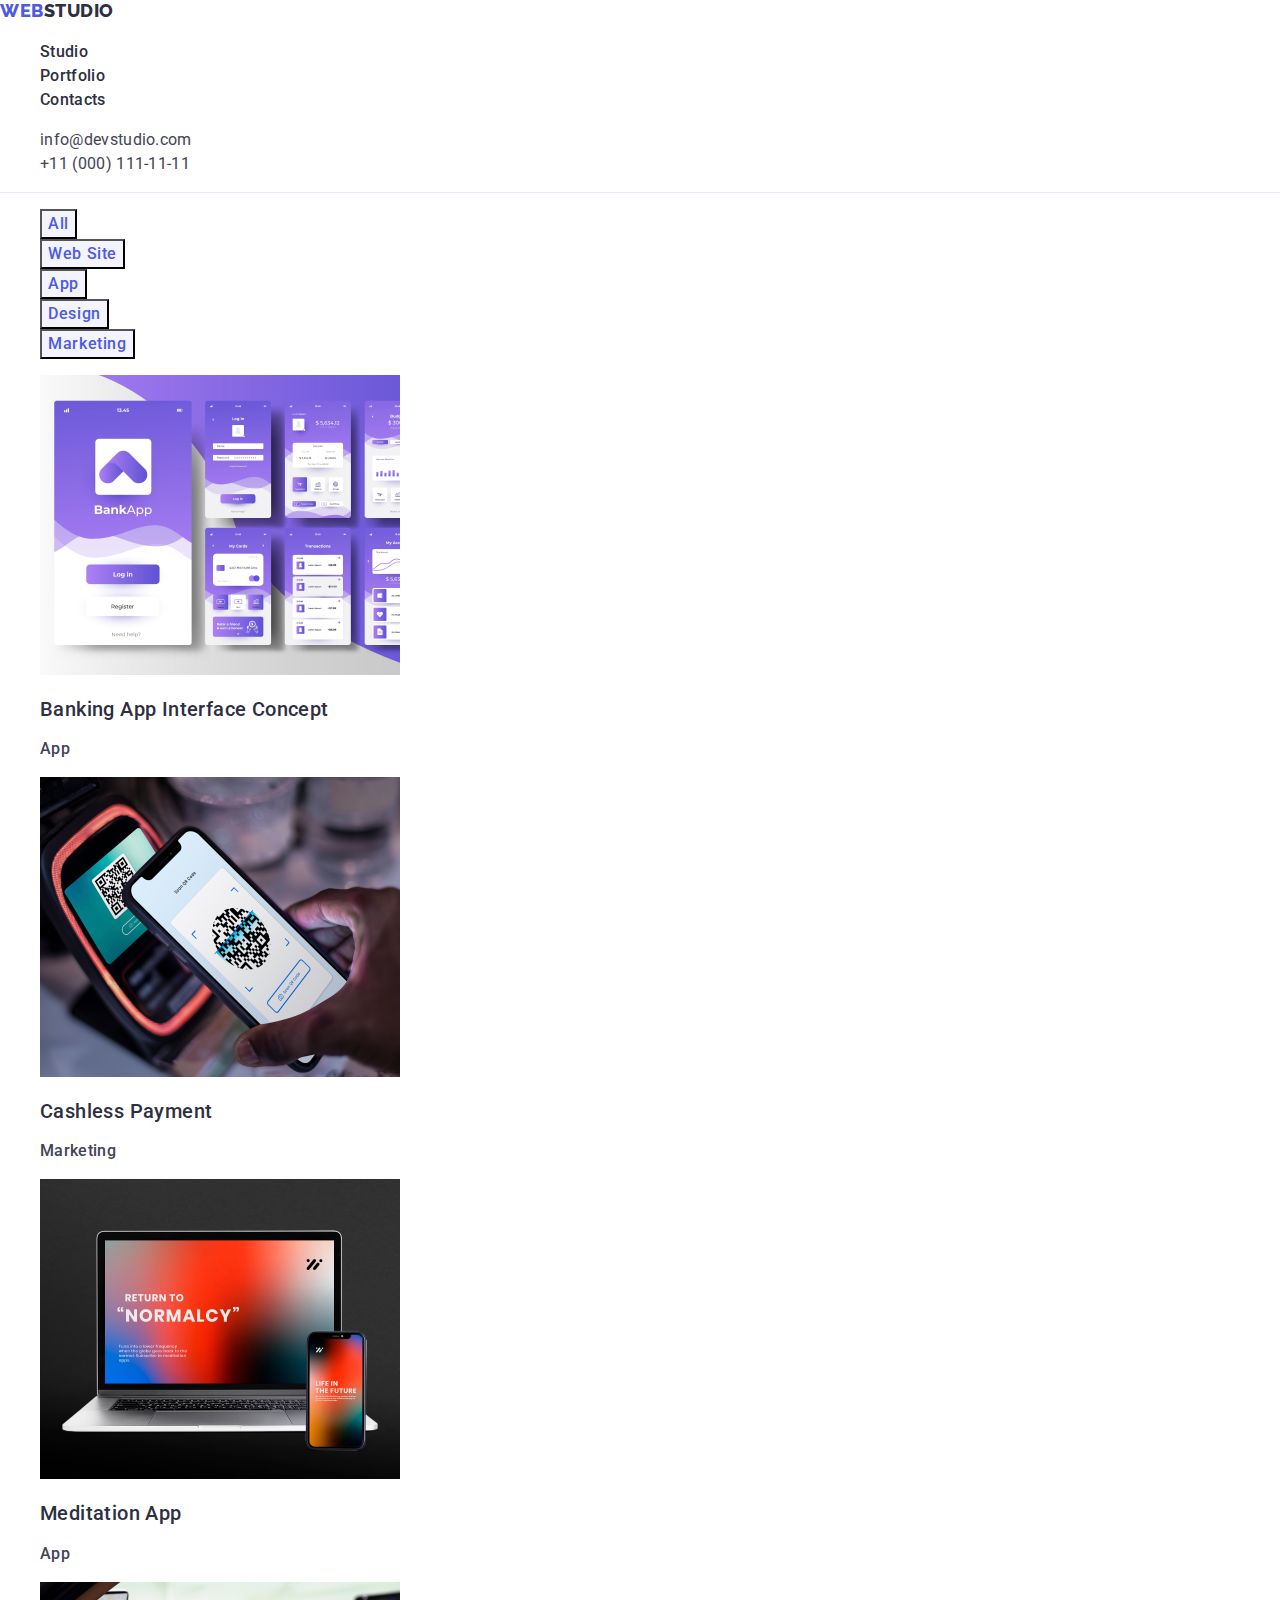
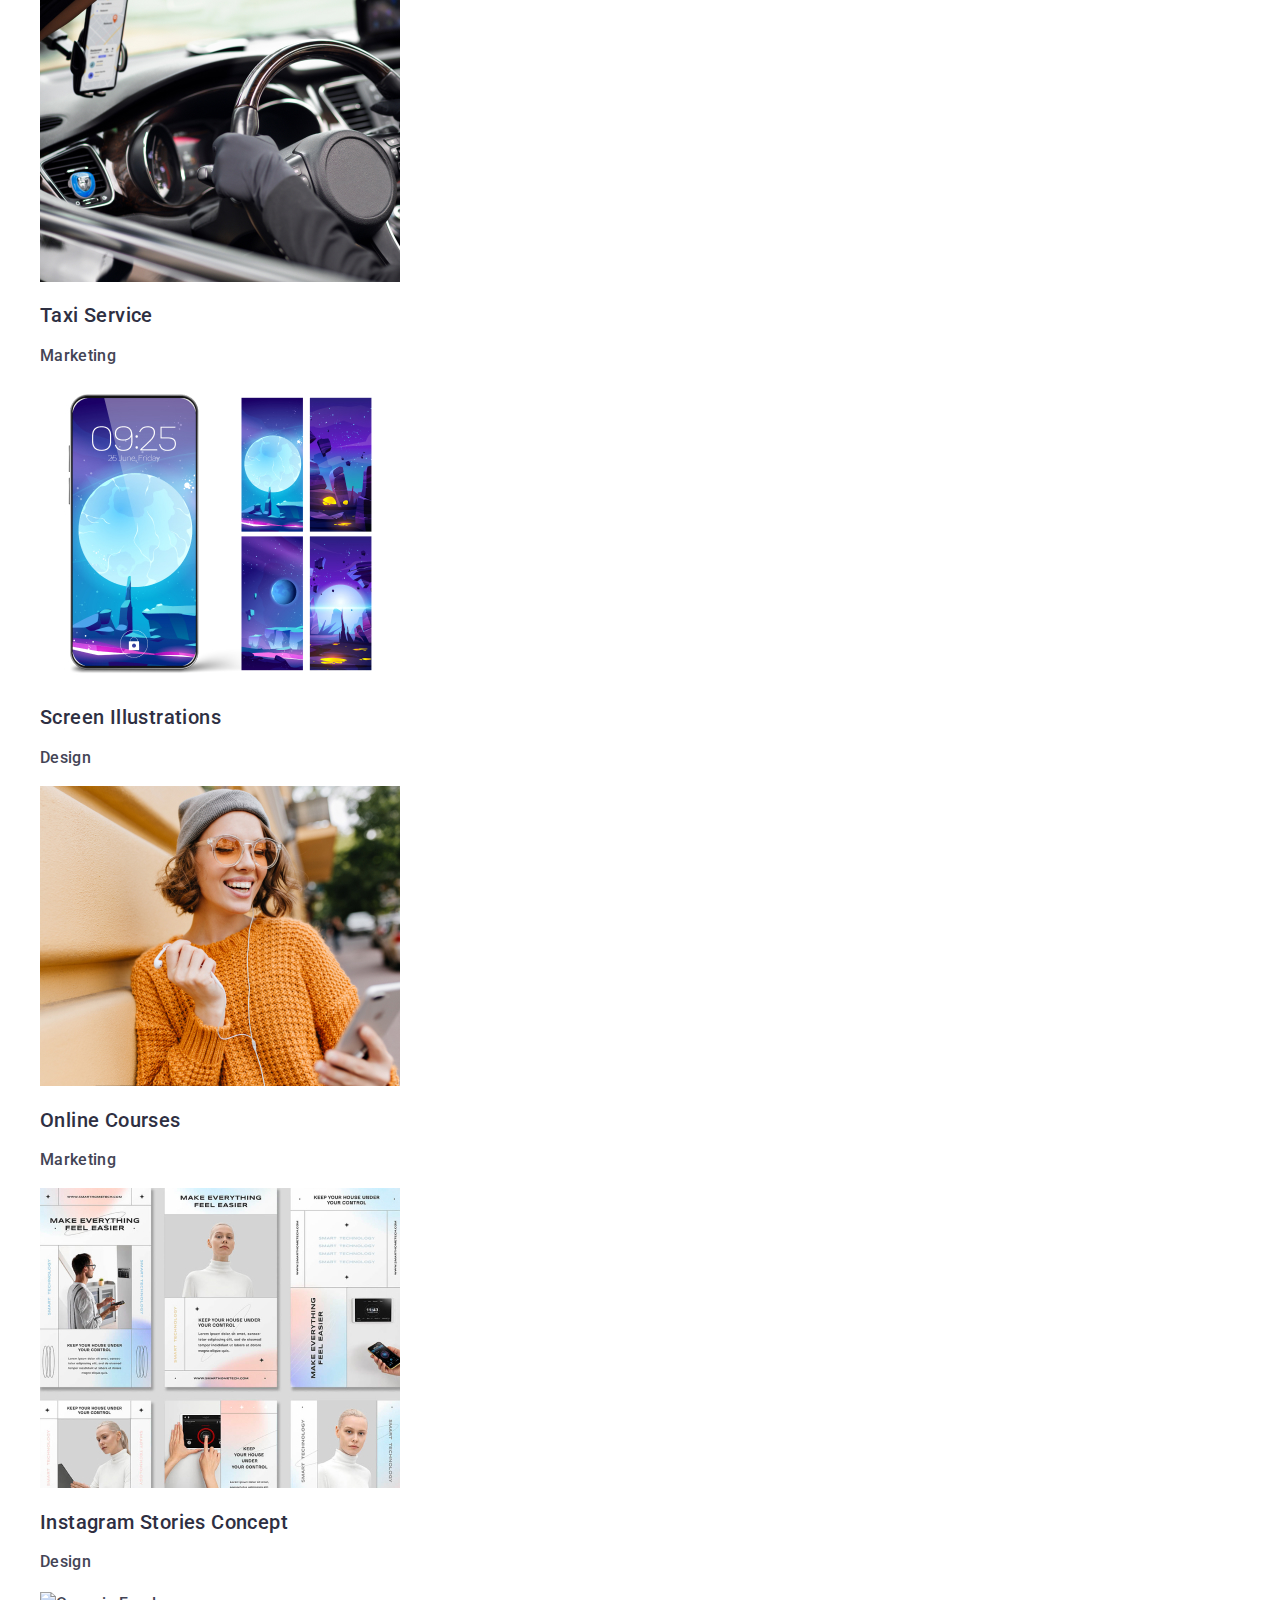
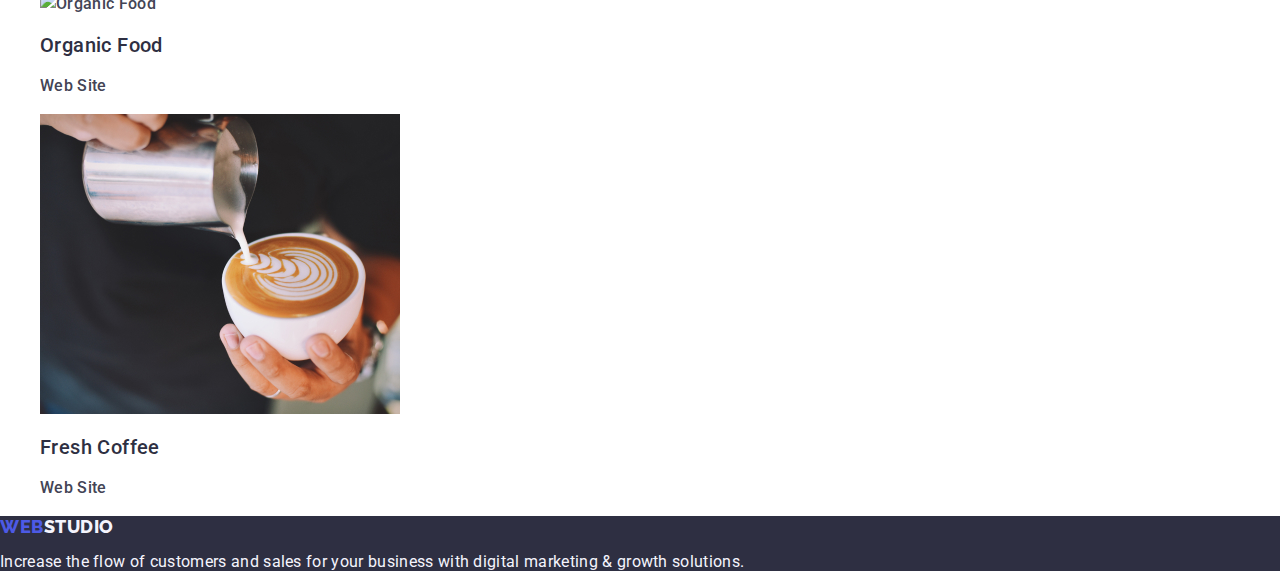
==== portfolio.html @ 26c59017 "up" ====
<!DOCTYPE html>
<html lang="en">
<head>
      <meta charset="UTF-8">
      <meta http-equiv="X-UA-Compatible" content="IE=edge">
      <meta name="viewport" content="width=device-width, initial-scale=1.0">
      <title>Portfolio</title>
      <link rel="preconnect" href="https://fonts.googleapis.com" />
      <link rel="preconnect" href="https://fonts.gstatic.com" crossorigin />
      <link
        href="https://fonts.googleapis.com/css2?family=Raleway:wght@800&family=Roboto:wght@400;500;700;900&display=swap"
        rel="stylesheet"
      /> 
    <link
    rel="stylesheet"
    href="https://cdnjs.cloudflare.com/ajax/libs/modern-normalize/1.1.0/modern-normalize.min.css">
      <link rel="stylesheet" href="./css/styles.css">
 </head>
 <body>
    <header class="top-line link">
        <nav class="nav link">
             <a href="./index.html" class="logo link">Web<span class="logo-item link">Studio</span></a>
             <ul class="list link">
                  <li class="studio link"><a  href="./index.html" class="nav-link link" >Studio</a></li>
                  <li class="studio link"><a href="./portfolio.html"  class="nav-link link" >Portfolio</a></li>
                  <li class="studio link"><a href="" class="nav-link link">Contacts</a></li>
             </ul>
        </nav>
        <address class="address link">
             <ul class="list link">
                  <li class=" email link"><a href="mailto:info@devstudio.com" class="list-link link" >info@devstudio.com</a></li>
                  <li class=" email link"><a href="tel:+110001111111" class="list-link link" >+11 (000) 111-11-11 </a></li>
             </ul>
        </address>    
   </header>
   <main>
    <section >

      <h1 hidden>portfolio</h1>
        <ul class="list link" >
          <li class="btn-list"><button class="buttons" type="button">All</button></li>
          <li class="btn-list"><button class="buttons" type="button">Web Site</button></li>
          <li class="btn-list"><button class="buttons" type="button">App</button></li>
          <li class="btn-list"><button class="buttons" type="button">Design</button></li>
          <li class="btn-list"><button class="buttons" type="button">Marketing</button></li>
        </ul>

        <ul class="list link">
          <li class="item-portfolio">
            <a class="link" href="">
              <img
                src="./images/img.jpg"
                alt="Banking App Interface Concept"
                width="360"
                height="300"
              />
              
                <h2 class="caption">Banking App Interface Concept</h2>
                <p class="subtitle">App</p>
              
            </a>
          </li>
          <li class="item-portfolio">
            <a class="link" href="">
              <img
                src="./images/img1-1.jpg"
                alt="Cashless Payment"
                width="360"
                height="300"
              />
             
                <h2 class="caption">Cashless Payment</h2>
                <p class="subtitle">Marketing</p>
              
            </a>
          </li>
          <li class="item-portfolio">
            <a class="link" href="">
              <img
                src="./images/img2-2.jpg"
                alt="Meditation App"
                width="360"
                height="300"
              />
              
                <h2 class="caption">Meditation App</h2>
                <p class="subtitle">App</p>
              
            </a>
          </li>
          <li class="item-portfolio">
            <a class="link" href="">
              <img
                src="./images/img3-3.jpg"
                alt="Taxi Service"
                width="360"
                height="300"
              />
              
                <h2 class="caption">Taxi Service</h2>
                <p class="subtitle">Marketing</p>
              
            </a>
          </li>
          <li class="item-portfolio">
            <a class="link" href="">
              <img
                src="./images/img4-4.jpg"
                alt="Screen Illustrations"
                width="360"
                height="300"
              />
              
                <h2 class="caption">Screen Illustrations</h2>
                <p class="subtitle">Design</p>
              
            </a>
          </li>
          <li class="item-portfolio">
            <a class="link" href="">
              <img
                src="./images/img5-5.jpg"
                alt="Online Courses"
                width="360"
                height="300"
              />
              
                <h2 class="caption">Online Courses</h2>
                <p class="subtitle">Marketing</p>
              
            </a>
          </li>
          <li class="item-portfolio">
            <a class="link" href="">
              <img
                src="./images/img6-6.jpg"
                alt="Instagram Stories Concept"
                width="360"
                height="300"
              />
              
                <h2 class="caption">Instagram Stories Concept</h2>
                <p class="subtitle">Design</p>
              
            </a>
          </li>
          <li class="item-portfolio">
            <a class="link" href="">
              <img
                src="./images/-img7-7.jpg"
                alt="Organic Food"
                width="360"
                class="subtitle"
                height="300"
              />
            
                <h2 class="caption">Organic Food</h2>
                <p class="subtitle">Web Site</p>
             
            </a>
          </li>
          <li class="item-portfolio">
            <a class="link" href="">
              <img
                src="./images/img8-8.jpg"
                alt="Fresh Coffee"
                width="360"
                height="300"
              />
             
                <h2 class="caption">Fresh Coffee</h2>
                <p class="subtitle">Web Site</p>
              
            </a>
          </li>
        </ul>
    
    </section>
   </main>
   <footer class="footer">
    <a href="./index.html" class="logo link">Web<span class="logo-item-studio link">Studio</span></a>
    <p class="footer-text">
         Increase the flow of customers and sales for your business with digital
         marketing & growth solutions.
    </p>
</footer>
 </body>
</html>
---- css/styles.css ----
:root{
  
        --iris: #4d5ae5;
        --ocean: #404bbf;
        --navy-blue: #2e2f42;
        --green: #31d0aa;
        --slate: #434455;
        --light-slate: #8e8f99;
        --cornflower: #e7e9fc;
        --cloud: #f4f4fd;
        --navy-blue-modal: #2e2f42;
        --grey: #2e2f42;
        --white: #ffffff;
        --dairy: #fcfcfc;
      
       
}
body{
    background: #FFFFFF;
    font-family: "Roboto", sans-serif;
    color: #434455;
}

.list{
    list-style:none ;
}
.link{
    text-decoration: none;
}

.top-line{
    box-sizing: border-box;
    background: #FFFFFF;
    border-bottom: 1px solid #E7E9FC;
}

.nav{
    font-weight: 500;
    line-height: 1.5;

}

.studio{
    color: #2e2f42;
}
.studio:hover,
.studio:focus{
    color: #404bbf;
}

.address{
    font-style: normal ;
    line-height: 1.5;
}


.email{
    color: #404bbf;
}
.email:hover,
.email:focus{
    color: #404bbf;
}

.logo{
    font-family: "Raleway", sans-serif;
    font-style: normal;
    letter-spacing: 0.03em;
    text-transform: uppercase;
    color: #4D5AE5;
    font-weight: 800;
    font-size: 18px;
    line-height: 1.17 ;
}
.logo-item{
    font-family: "Raleway", sans-serif;
    font-style: normal;
    letter-spacing: 0.03em;
    text-transform: uppercase;
    color: #2E2F42;
    font-weight: 800;
    font-size: 18px;
    line-height: 1.17;
}
.nav-link{
    font-family: 'Roboto';
    font-style: normal;
    letter-spacing: 0.02em;
    color: #2E2F42;
}
.list-link{
    font-family: 'Roboto';
    font-style: normal;
    letter-spacing: 0.02em;
    color: #434455;

}

.hero-header{
  
    font-family: 'Roboto';
    font-style: normal;
    text-align: center;
    letter-spacing: 0.02em;
    color: #FFFFFF;
    font-size: 56px;
    line-height: 1.07 ;

}

.hero-button{
    background-color: #4D5AE5; 
    box-shadow: 0px 4px 4px rgba(0, 0, 0, 0.15);
    border-radius: 4px;
    font-family: "Roboto", sans-serif;
    font-weight: 500;
    font-size: 16px;
    line-height: 1.5;
    letter-spacing: 0.04em ;
    color: #ffffff;
    cursor: pointer;

}
.hero-button:hover,
.hero-button:focus{
    background-color: #404BBF;
}

/* Porfolio button */
.button-all{
    background: #404BBF;
    box-shadow: 0px 3px 1px rgba(0, 0, 0, 0.1), 0px 2px 1px rgba(0, 0, 0, 0.08), 0px 2px 2px rgba(0, 0, 0, 0.12);
    border-radius: 4px;
}

.button{
    box-sizing: border-box;
    background: #F4F4FD;
    border: 1px solid #E7E9FC;
    border-radius: 4px;
}
  /* buttons portfolio */
.buttons{
    font-family: "Roboto", sans-serif;
    font-weight: 500;
    font-size: 16px;
    line-height: 1.5;
    letter-spacing: 0.04em;
    color: #4d5ae5;
    background-color:  #F4F4FD ;
    cursor: pointer;
}

.buttons:hover{
    color: #FFFFFF;
    background-color: #404BBF;
}
.buttons:focus{
    color: #FFFFFF;
    background-color: #404BBF;
}

/* finish portfolio button */
.hero{
    background: #2E2F42;
}



/* Title text section */

.title{
    font-family: "Roboto";
    font-style: normal;
    letter-spacing: 0.02em;
    color: #2E2F42;
    font-weight: 500;
    font-size: 20px;
    line-height: 1.2 ;
}


.title-text{
    font-family: "Roboto";
    font-style: normal;
    letter-spacing: 0.02em;
    color: #434455;
    font-size: 16px;
    line-height: 1.5;

}
.text{
    font-family: "Roboto";
    font-style: normal;
    letter-spacing: 0.02em;
    text-transform: capitalize;
    color: #2E2F42;
    font-size: 36px;
    line-height: 1.11;
    text-align: center;


}
.team-text{
    font-family: "Roboto";
    font-style: normal;
    letter-spacing: 0.02em;
    text-transform: capitalize;
    color: #2E2F42;
    font-size: 36px;
    line-height: 1.11 ;
    text-align: center;
}

/* footer text */

.footer-text{
    font-family: 'Roboto';
    font-style: normal;
    letter-spacing: 0.02em;
    color: #F4F4FD;
}

/* portfolio text img */

.caption{
    font-weight: 500 ;
    font-size: 20px;
    line-height: 1.2;
    letter-spacing: 0.02em;
    color: #2e2f42 ;

}

.subtitle{
    font-size: 16px ;
    line-height: 1.5;
    letter-spacing: 0.02em;
    color:  #434455;
}


.item-portfolio{
    font-weight: 500;
    font-size: 20px;
    line-height: 1.2;
    letter-spacing: 0.02em;
    color: #2e2f42;
    
}

.text-item{
    font-family: 'Roboto';
    font-style: normal;
    letter-spacing: 0.02em;
    color: #2E2F42;
}

.text-under{
  font-family: 'Roboto';
  font-style: normal;
  letter-spacing: 0.02em;
  color: #434455;

}

/* portfolio images  */
.images-style{
    box-sizing: border-box;
    background: #FFFFFF;
    border: 1px solid #E7E9FC;
}

.goit-team{   
    background: #FFFFFF;
    box-shadow: 0px 1px 6px rgba(46, 47, 66, 0.08), 0px 1px 1px rgba(46, 47, 66, 0.16), 0px 2px 1px rgba(46, 47, 66, 0.08);
    border-radius: 0px 0px 4px 4px;
}

.section{
    background: #F4F4FD;
}

.footer{
    background: #2E2F42;
}
.logo-item-studio{
    font-family: "Raleway",sans-serif;
    font-style: normal;
    letter-spacing: 0.03em;
    text-transform: uppercase;
    color: #F4F4FD;
    font-weight: 800;
    font-size: 18px;
    line-height: 1.17 ;

}
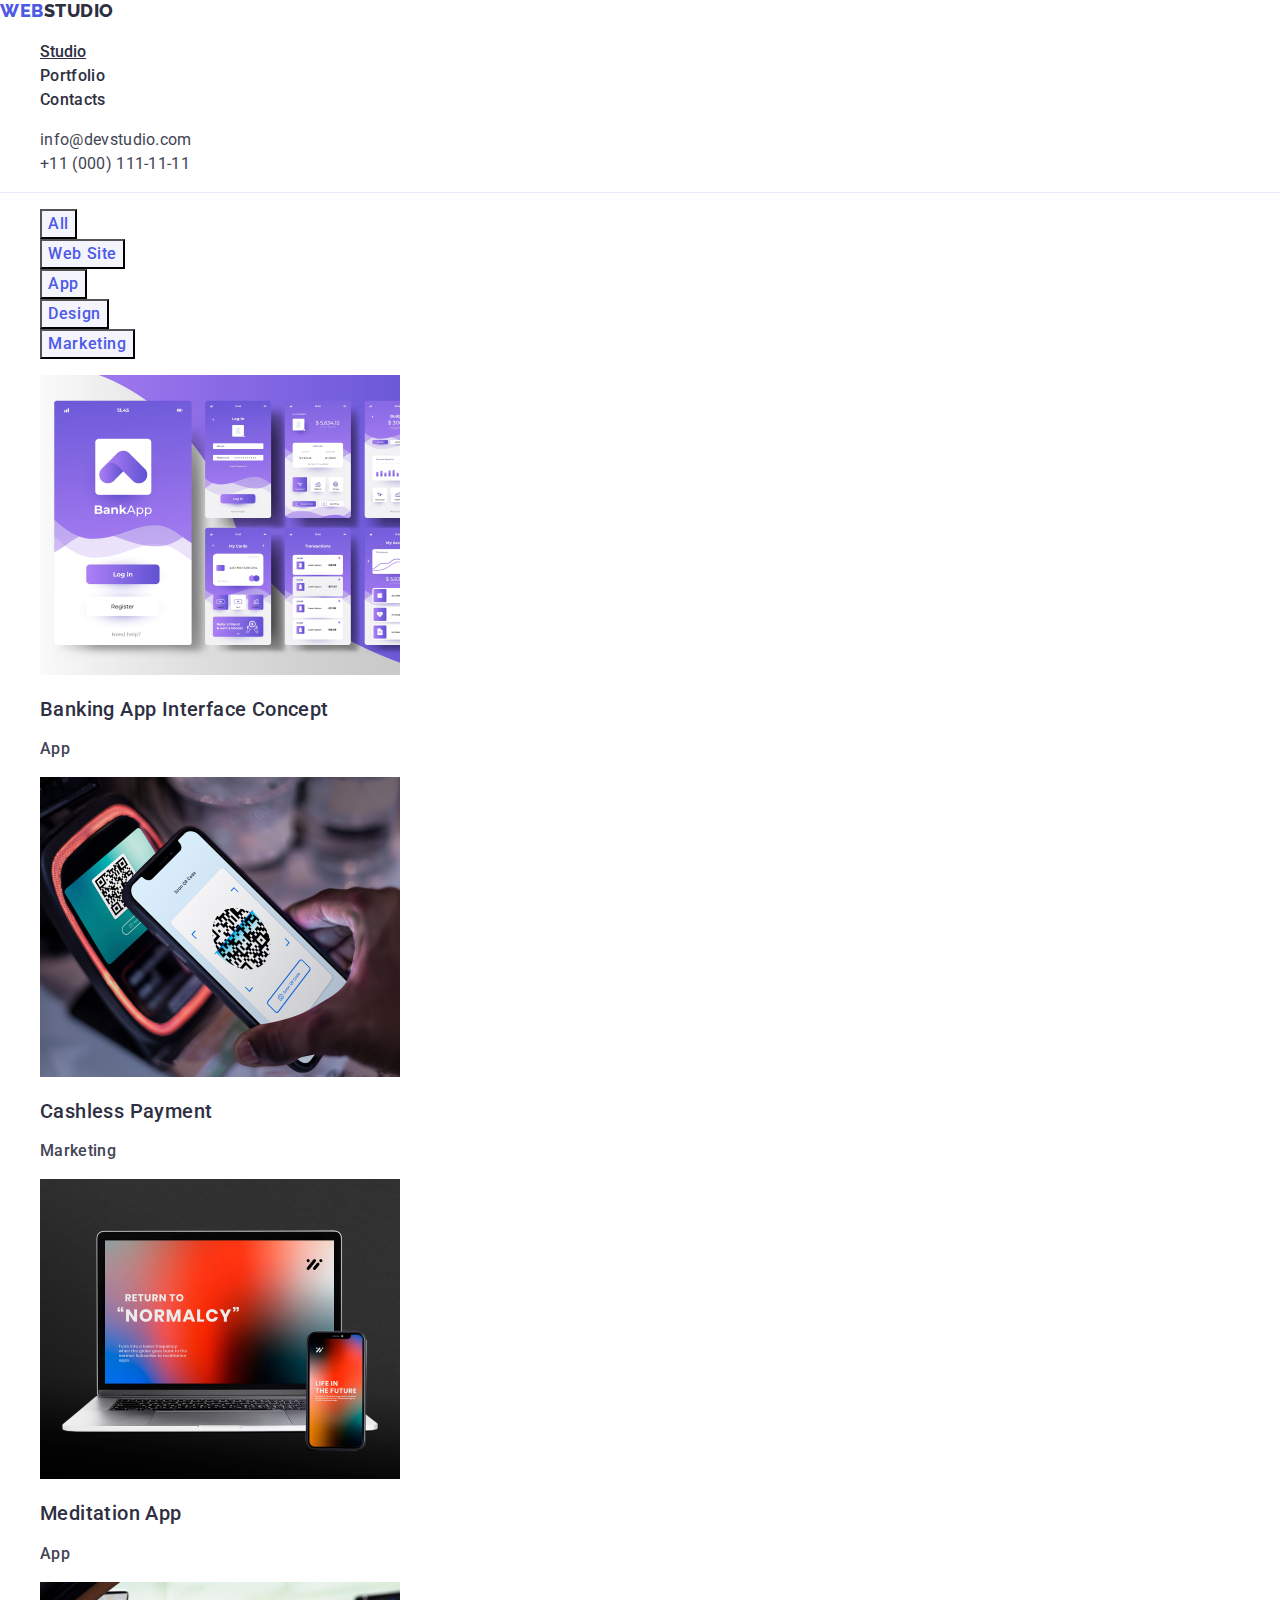
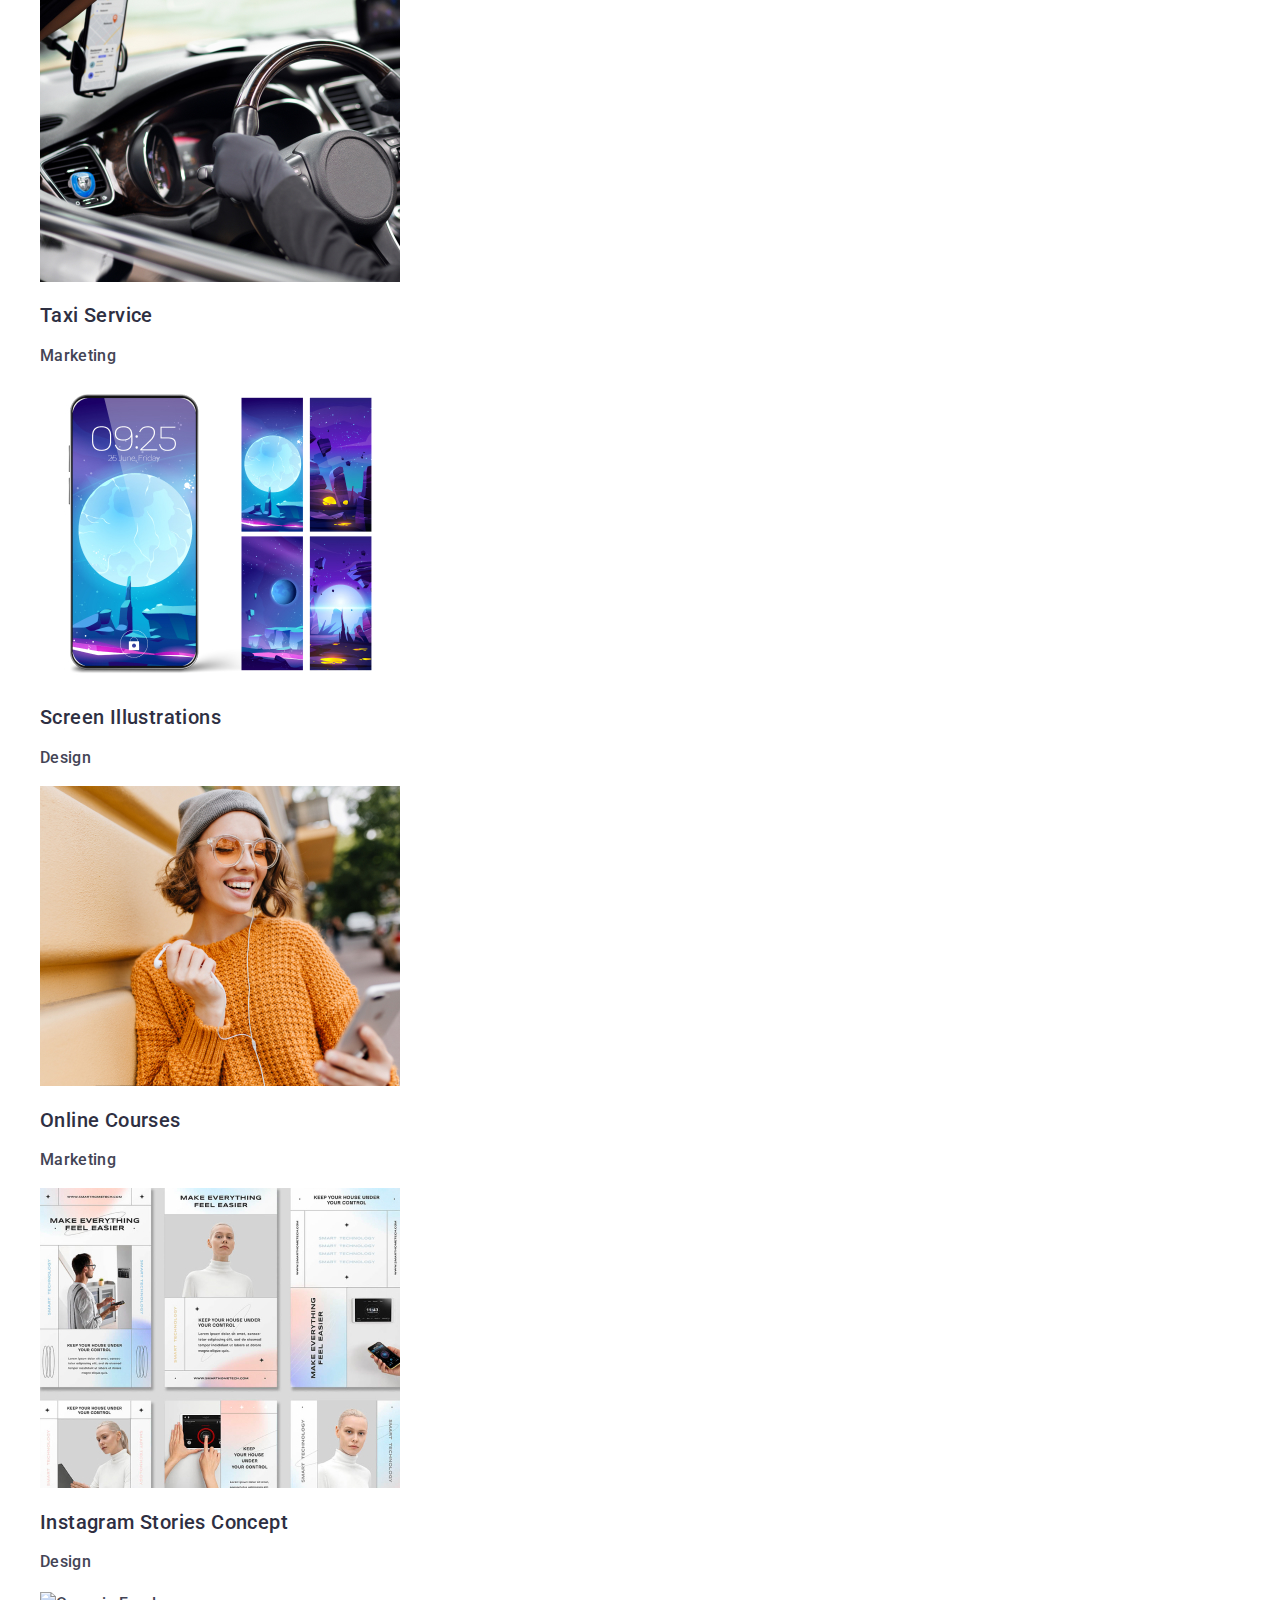
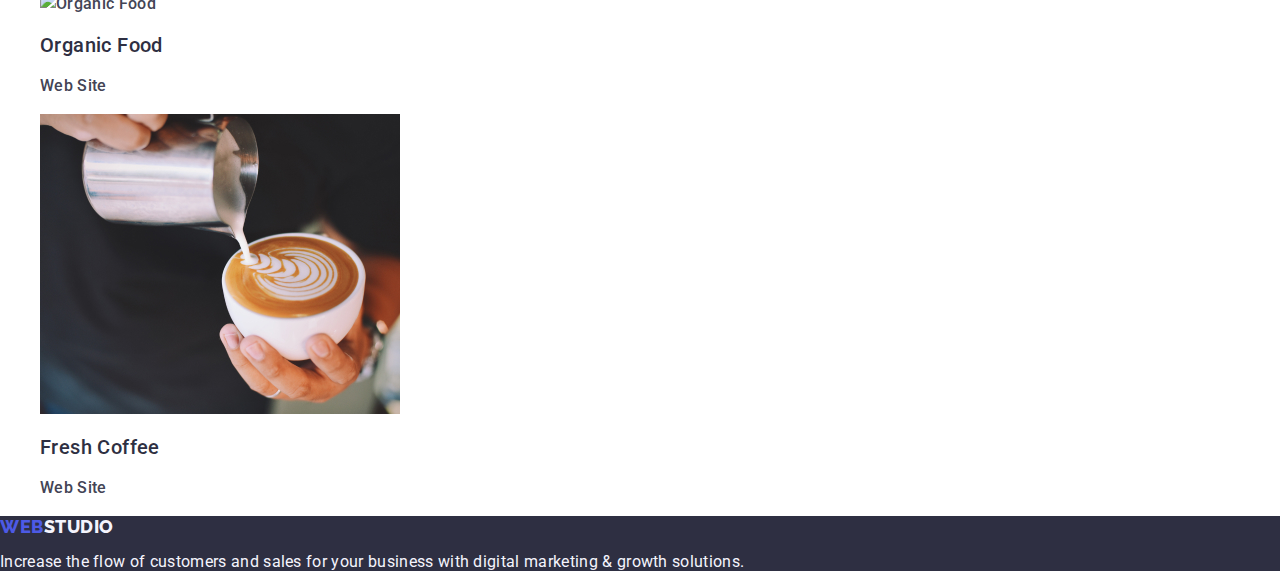
==== commit 8c560296: "up" ====
--- a/portfolio.html
+++ b/portfolio.html
@@ -21,9 +21,9 @@
         <nav class="nav link">
              <a href="./index.html" class="logo link">Web<span class="logo-item link">Studio</span></a>
              <ul class="list link">
-                  <li class="studio link"><a  href="./index.html" class="nav-link link" >Studio</a></li>
-                  <li class="studio link"><a href="./portfolio.html"  class="nav-link link" >Portfolio</a></li>
-                  <li class="studio link"><a href="" class="nav-link link">Contacts</a></li>
+                  <li class="link"><a class="studio" href="./index.html" class="nav-link link" >Studio</a></li>
+                  <li class="link"><a href="./portfolio.html"  class="nav-link link" >Portfolio</a></li>
+                  <li class="link"><a href="" class="nav-link link">Contacts</a></li>
              </ul>
         </nav>
         <address class="address link">
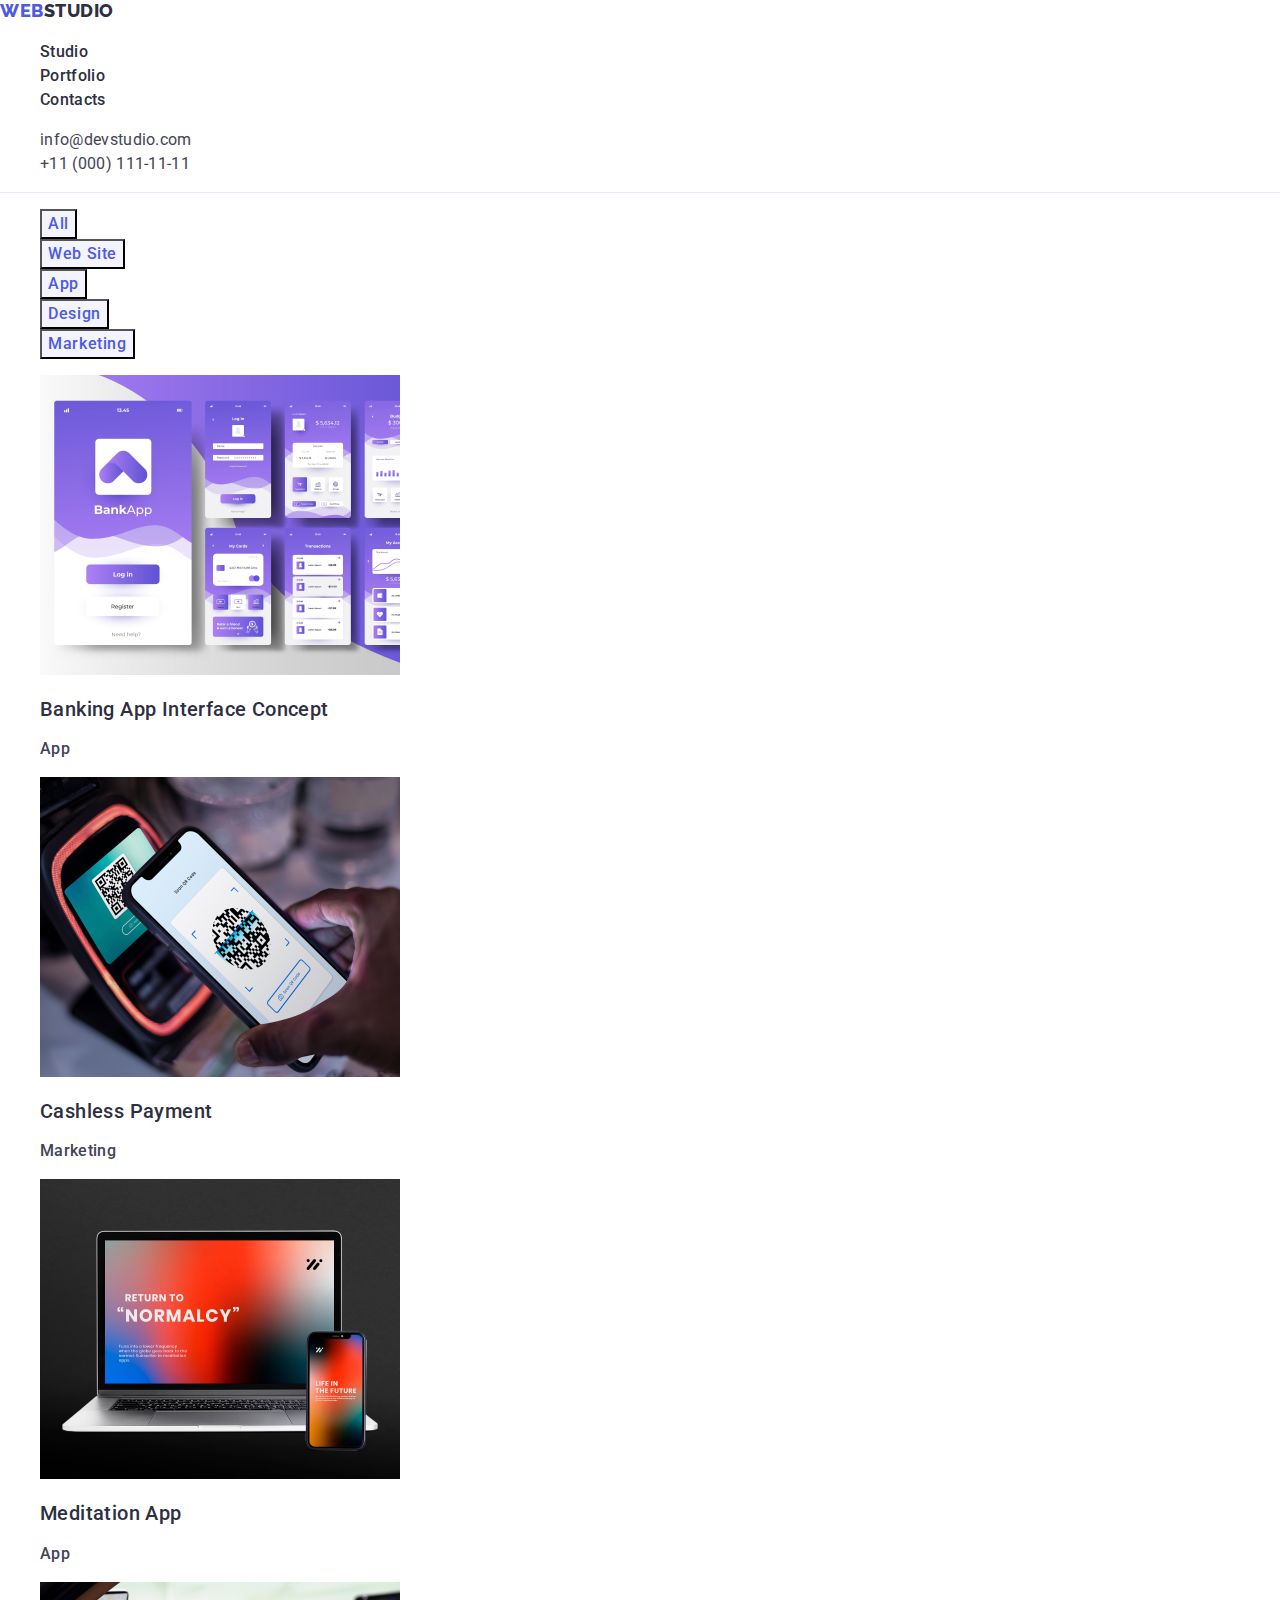
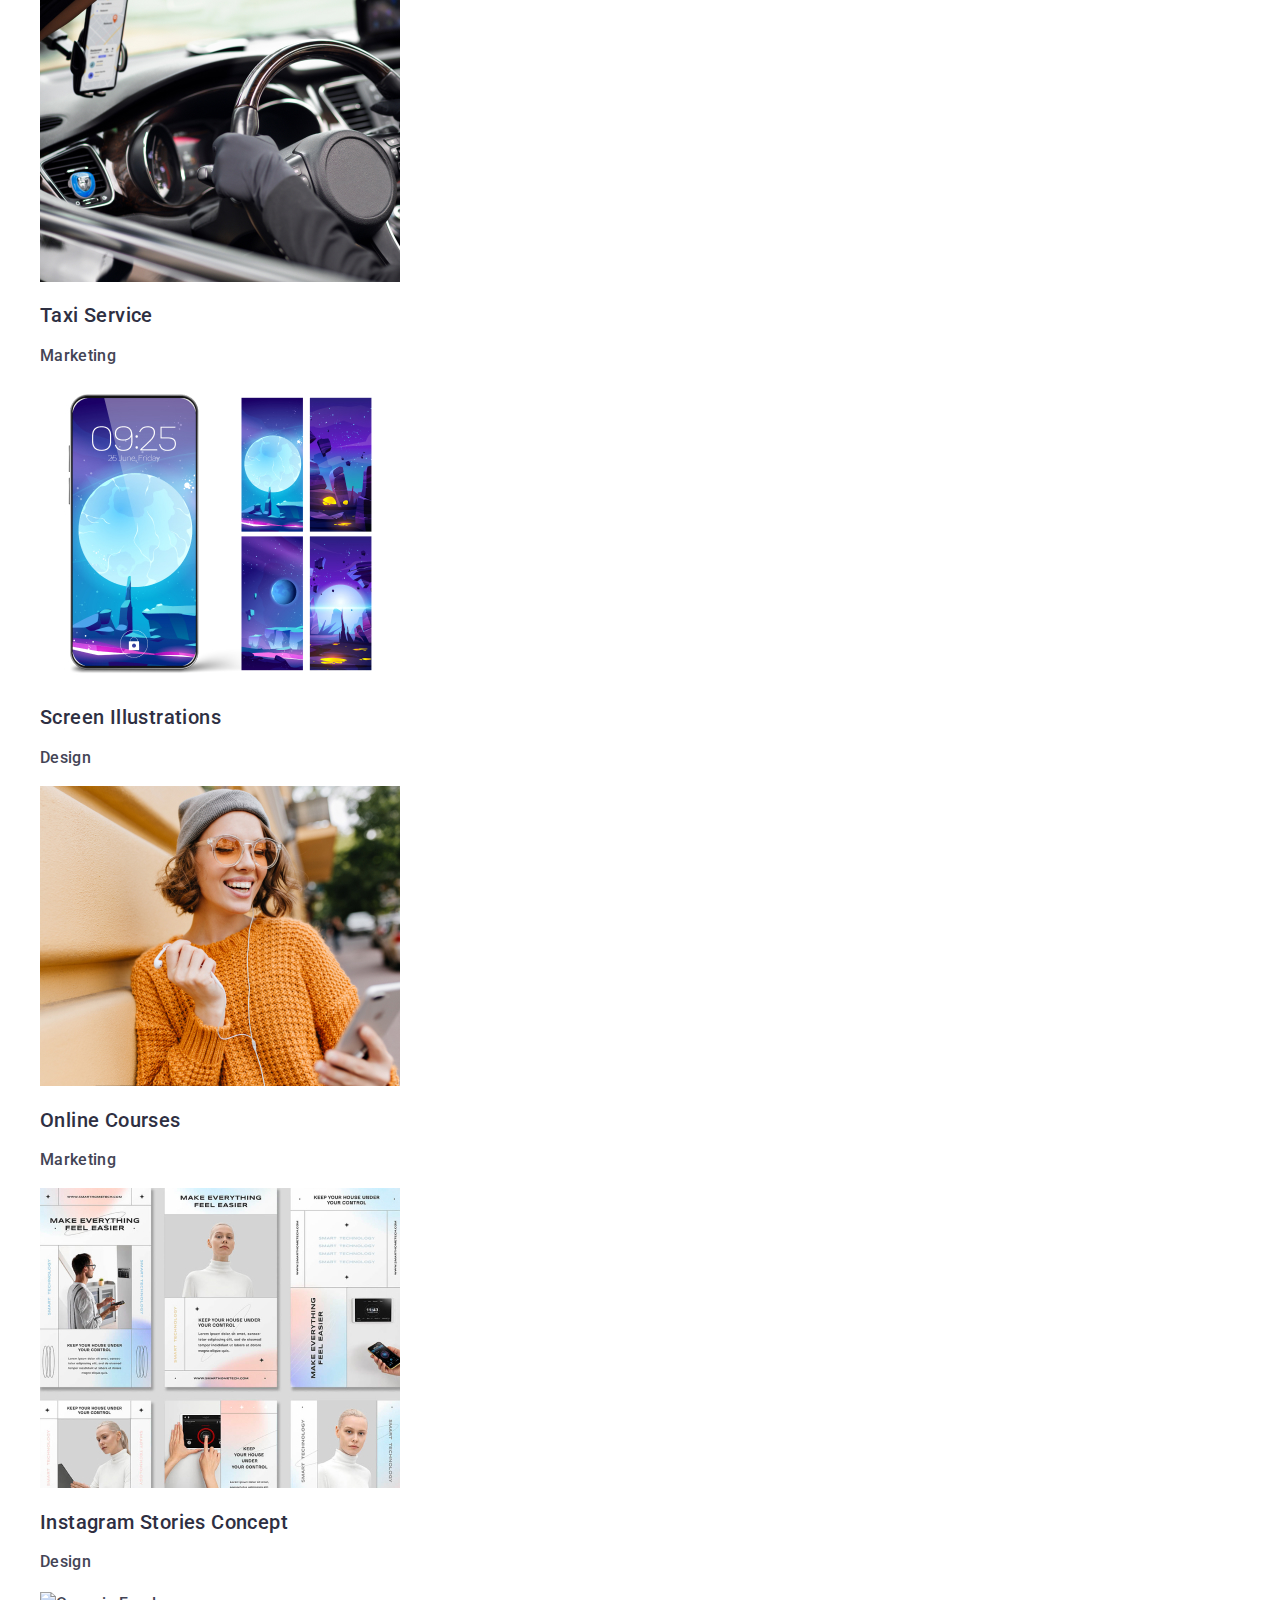
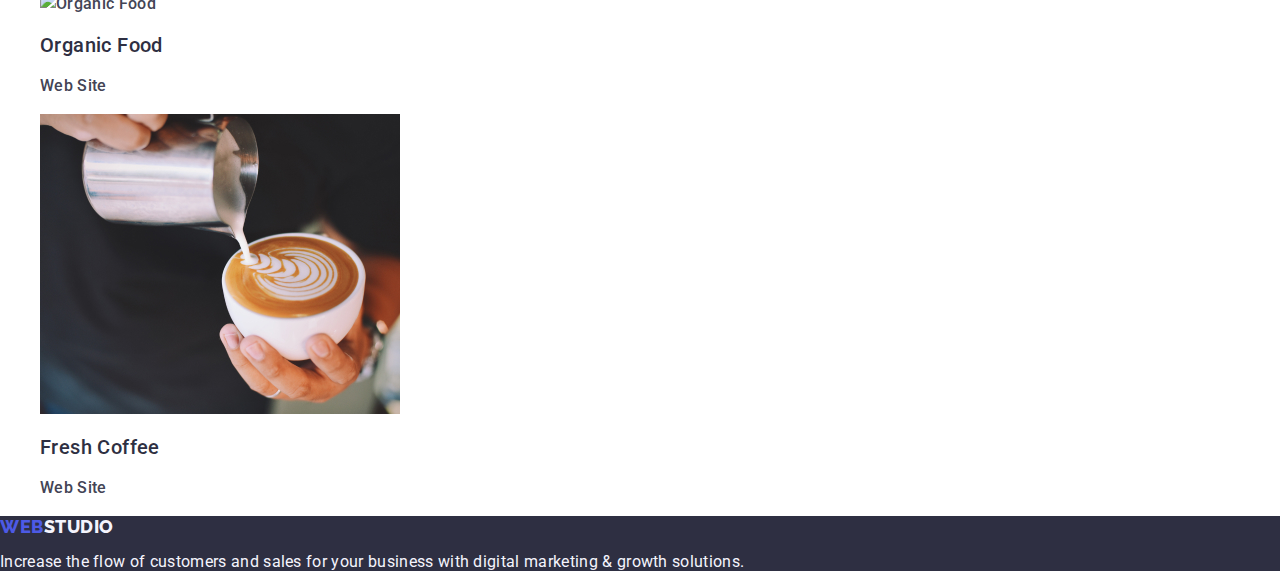
==== commit a483b133: "up" ====
--- a/portfolio.html
+++ b/portfolio.html
@@ -21,7 +21,7 @@
         <nav class="nav link">
              <a href="./index.html" class="logo link">Web<span class="logo-item link">Studio</span></a>
              <ul class="list link">
-                  <li class="link"><a class="studio" href="./index.html" class="nav-link link" >Studio</a></li>
+                  <li class="link"><a class="nav-link link" href="./index.html">Studio</a></li>
                   <li class="link"><a href="./portfolio.html"  class="nav-link link" >Portfolio</a></li>
                   <li class="link"><a href="" class="nav-link link">Contacts</a></li>
              </ul>
--- a/css/styles.css
+++ b/css/styles.css
@@ -40,14 +40,6 @@
 
 }
 
-.studio{
-    color: #2e2f42;
-}
-.studio:hover,
-.studio:focus{
-    color: #404bbf;
-}
-
 .address{
     font-style: normal ;
     line-height: 1.5;
@@ -88,6 +80,11 @@
     letter-spacing: 0.02em;
     color: #2E2F42;
 }
+
+.nav-link:hover,
+.nav-link:focus{
+    color: #404bbf;
+}
 .list-link{
     font-family: 'Roboto';
     font-style: normal;
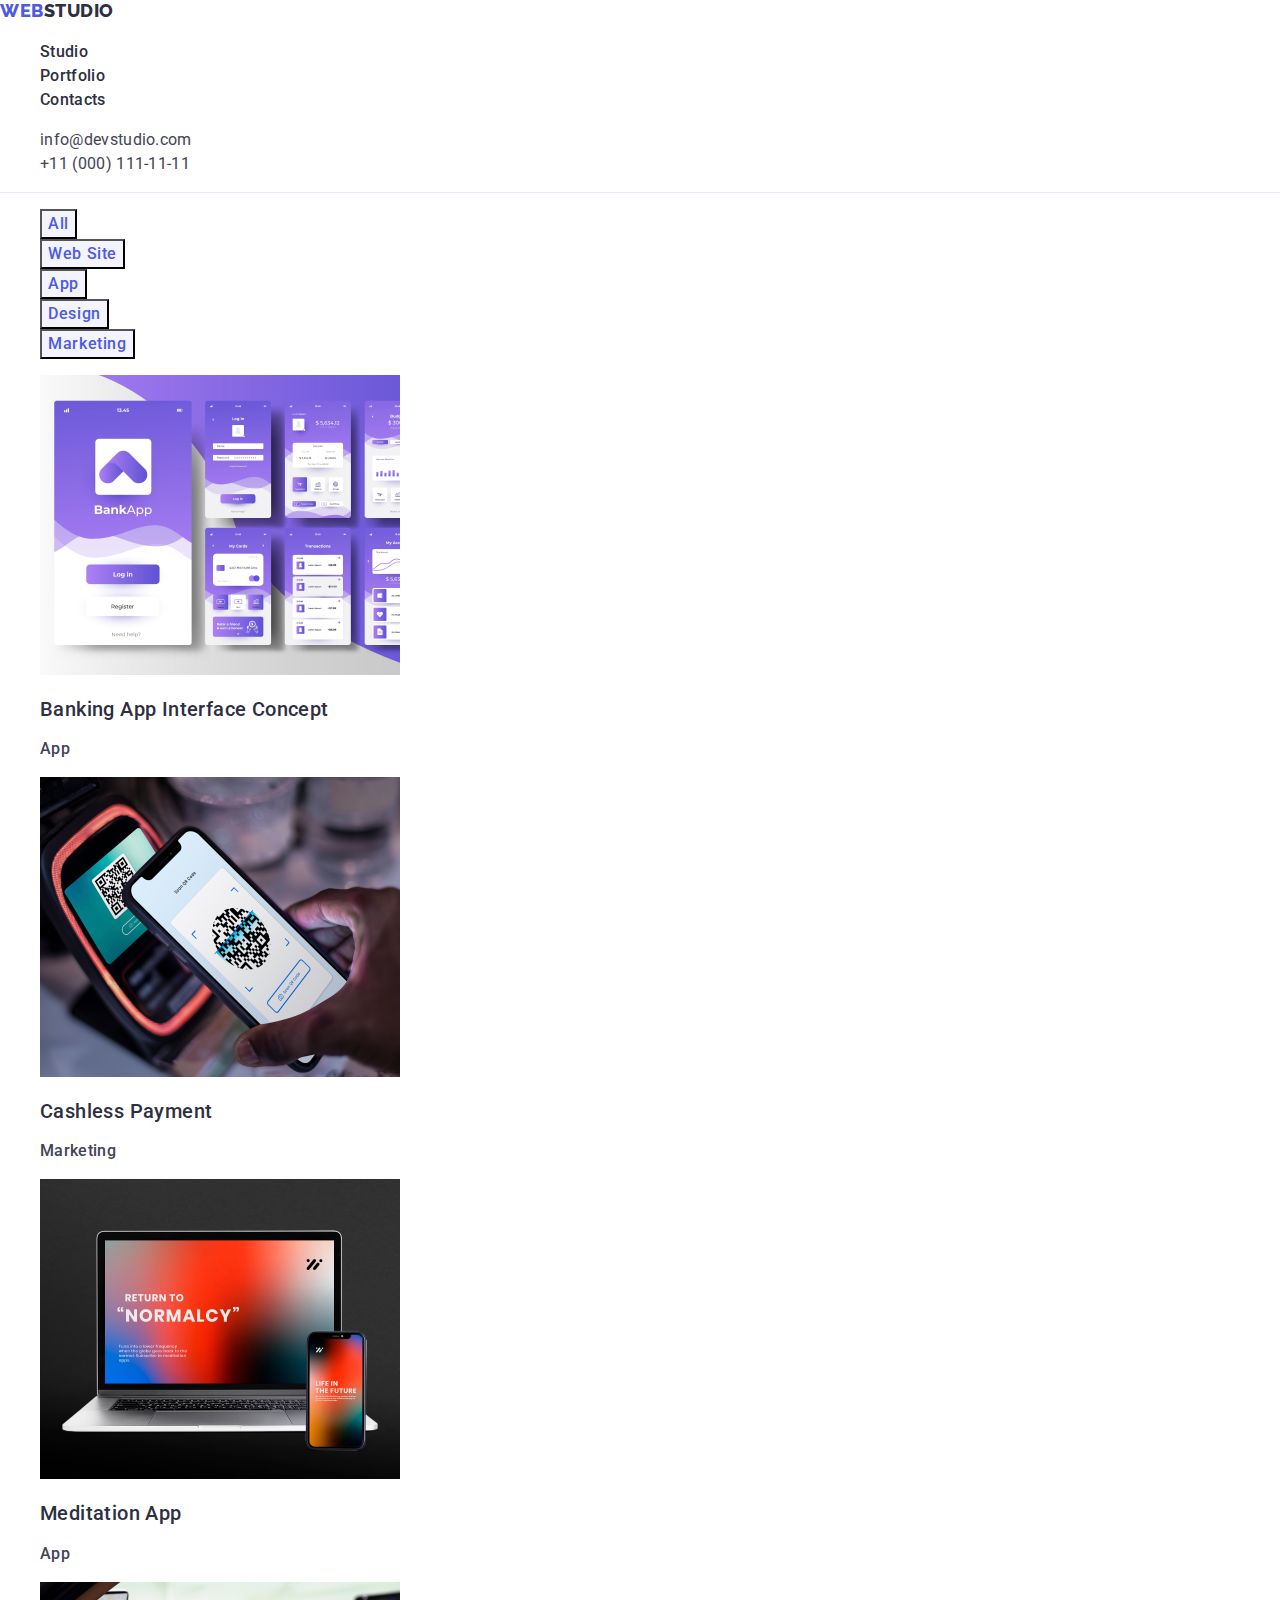
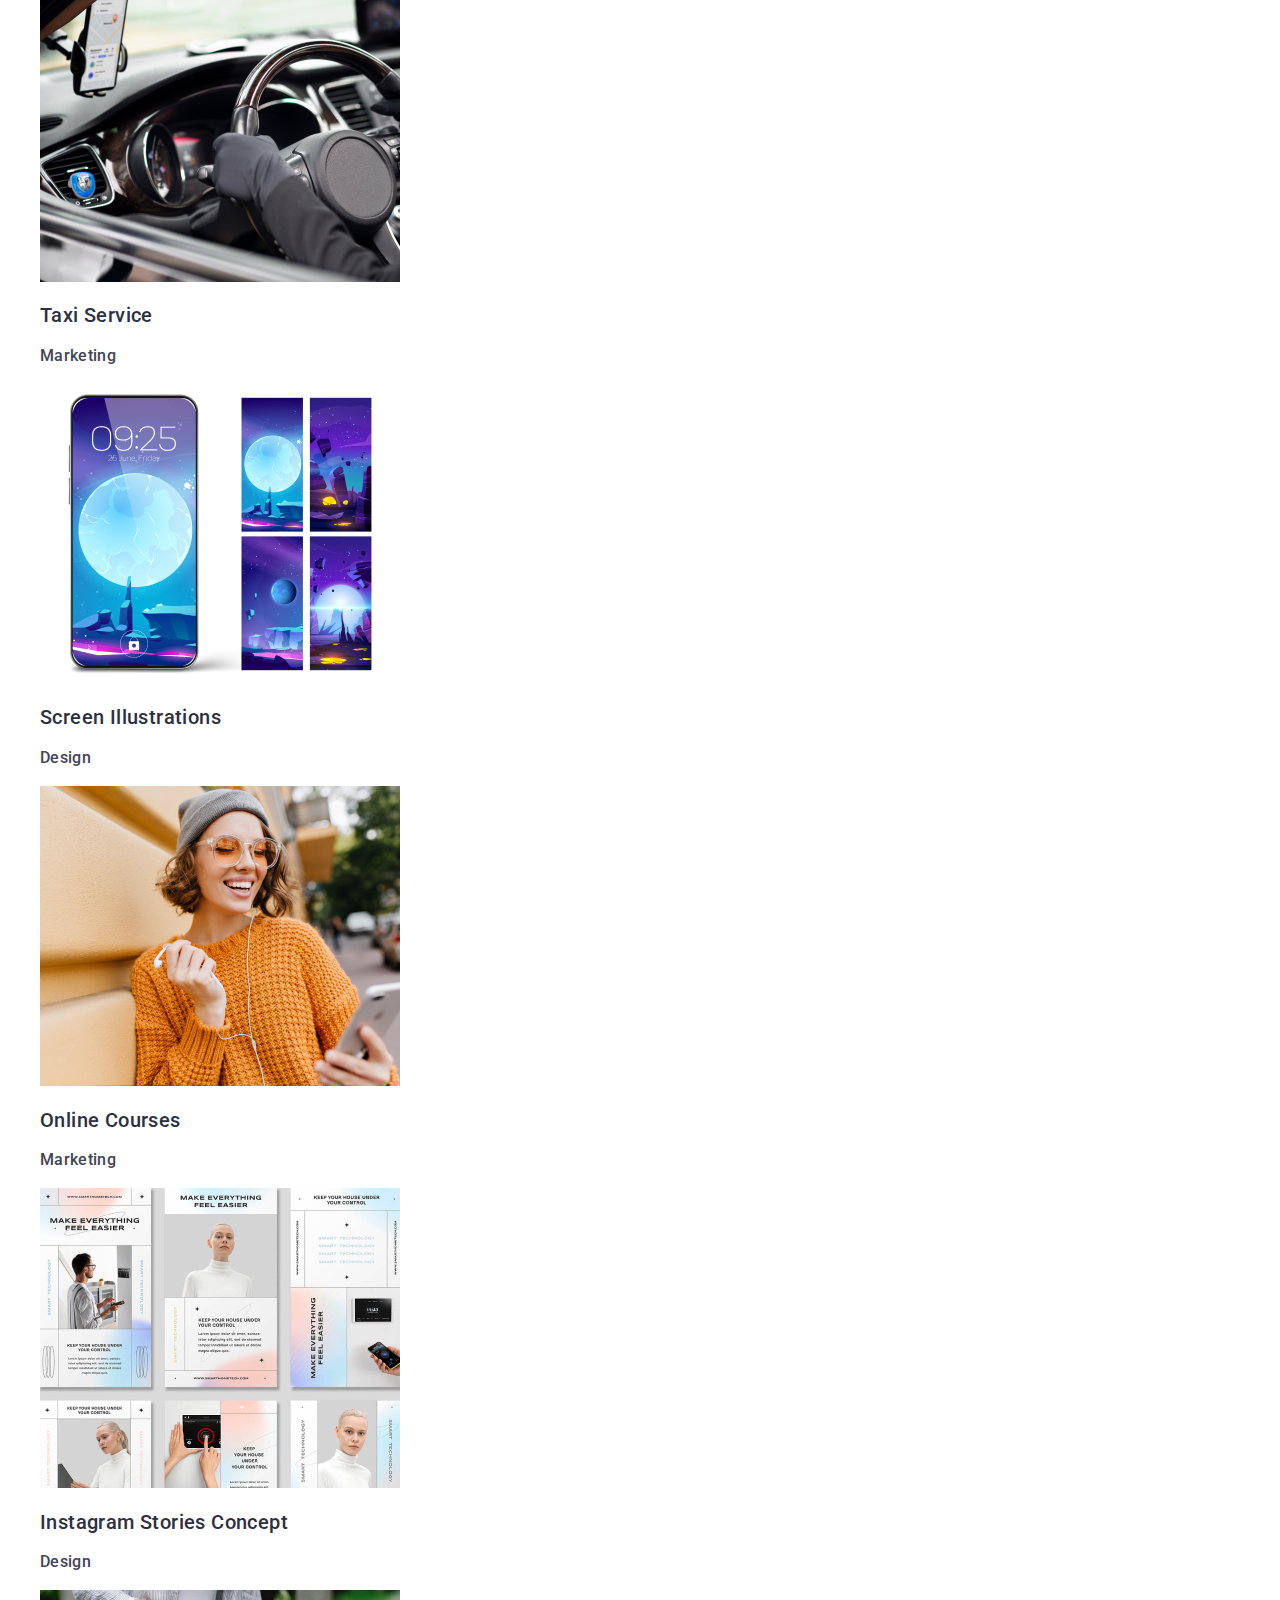
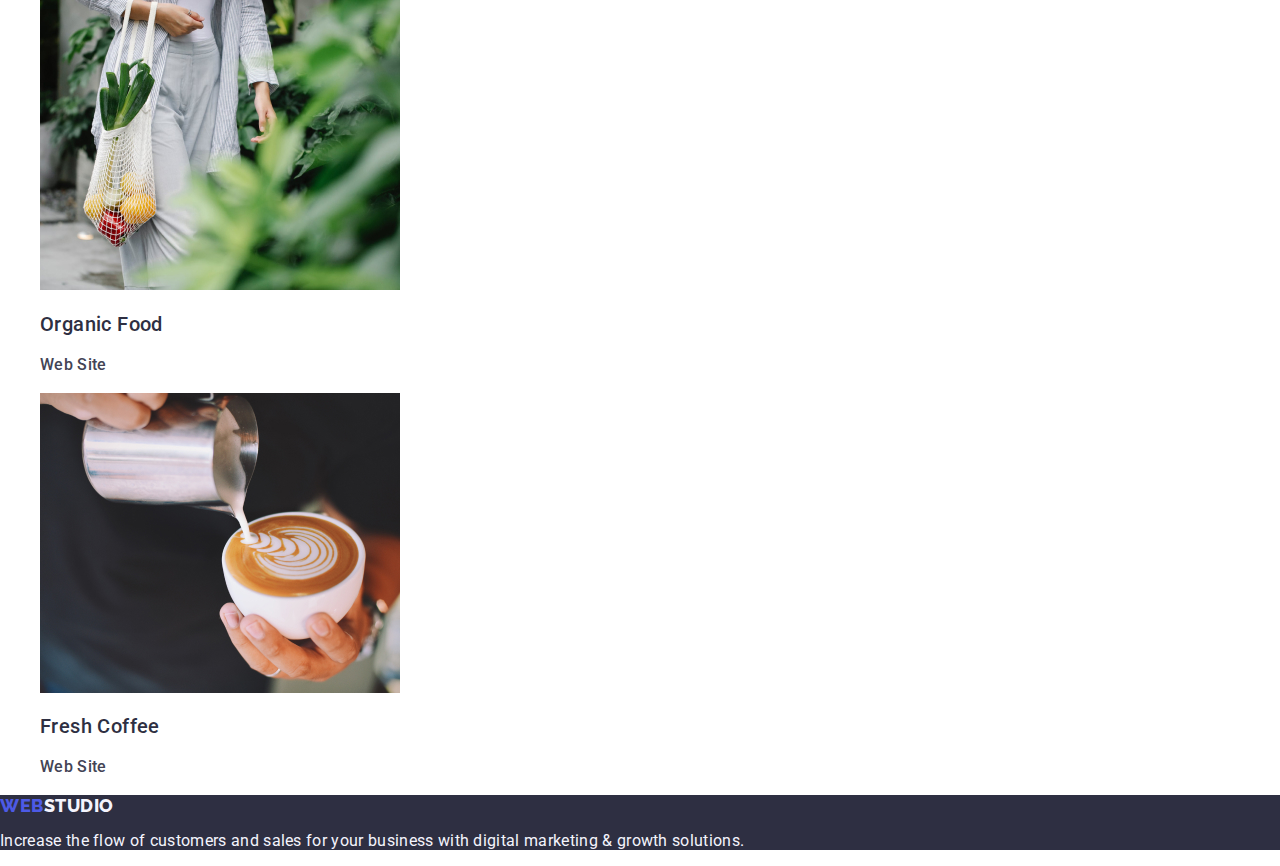
==== commit 7d3fd5a7: "Update portfolio.html" ====
--- a/portfolio.html
+++ b/portfolio.html
@@ -15,15 +15,15 @@
     rel="stylesheet"
     href="https://cdnjs.cloudflare.com/ajax/libs/modern-normalize/1.1.0/modern-normalize.min.css">
       <link rel="stylesheet" href="./css/styles.css">
- </head>
+ </head>  
  <body>
     <header class="top-line link">
         <nav class="nav link">
              <a href="./index.html" class="logo link">Web<span class="logo-item link">Studio</span></a>
              <ul class="list link">
                   <li class="link"><a class="nav-link link" href="./index.html">Studio</a></li>
-                  <li class="link"><a href="./portfolio.html"  class="nav-link link" >Portfolio</a></li>
-                  <li class="link"><a href="" class="nav-link link">Contacts</a></li>
+                  <li class="link"><a class="nav-link link" href="./portfolio.html">Portfolio</a></li>
+                  <li class="link"><a class="nav-link link" href="">Contacts</a></li>
              </ul>
         </nav>
         <address class="address link">
@@ -147,10 +147,9 @@
           <li class="item-portfolio">
             <a class="link" href="">
               <img
-                src="./images/-img7-7.jpg"
+                src="./images/img7-7.jpg"
                 alt="Organic Food"
                 width="360"
-                class="subtitle"
                 height="300"
               />
             
--- a/css/styles.css
+++ b/css/styles.css
@@ -75,13 +75,15 @@
     line-height: 1.17;
 }
 .nav-link{
-    font-family: 'Roboto';
-    font-style: normal;
-    letter-spacing: 0.02em;
-    color: #2E2F42;
-}
-
-.nav-link:hover,
+    font-family: "Roboto";
+    font-style: normal;
+    letter-spacing: 0.02em;
+    color: #2E2F42;
+}
+
+.nav-link:hover{
+    color: #404bbf;
+}
 .nav-link:focus{
     color: #404bbf;
 }
